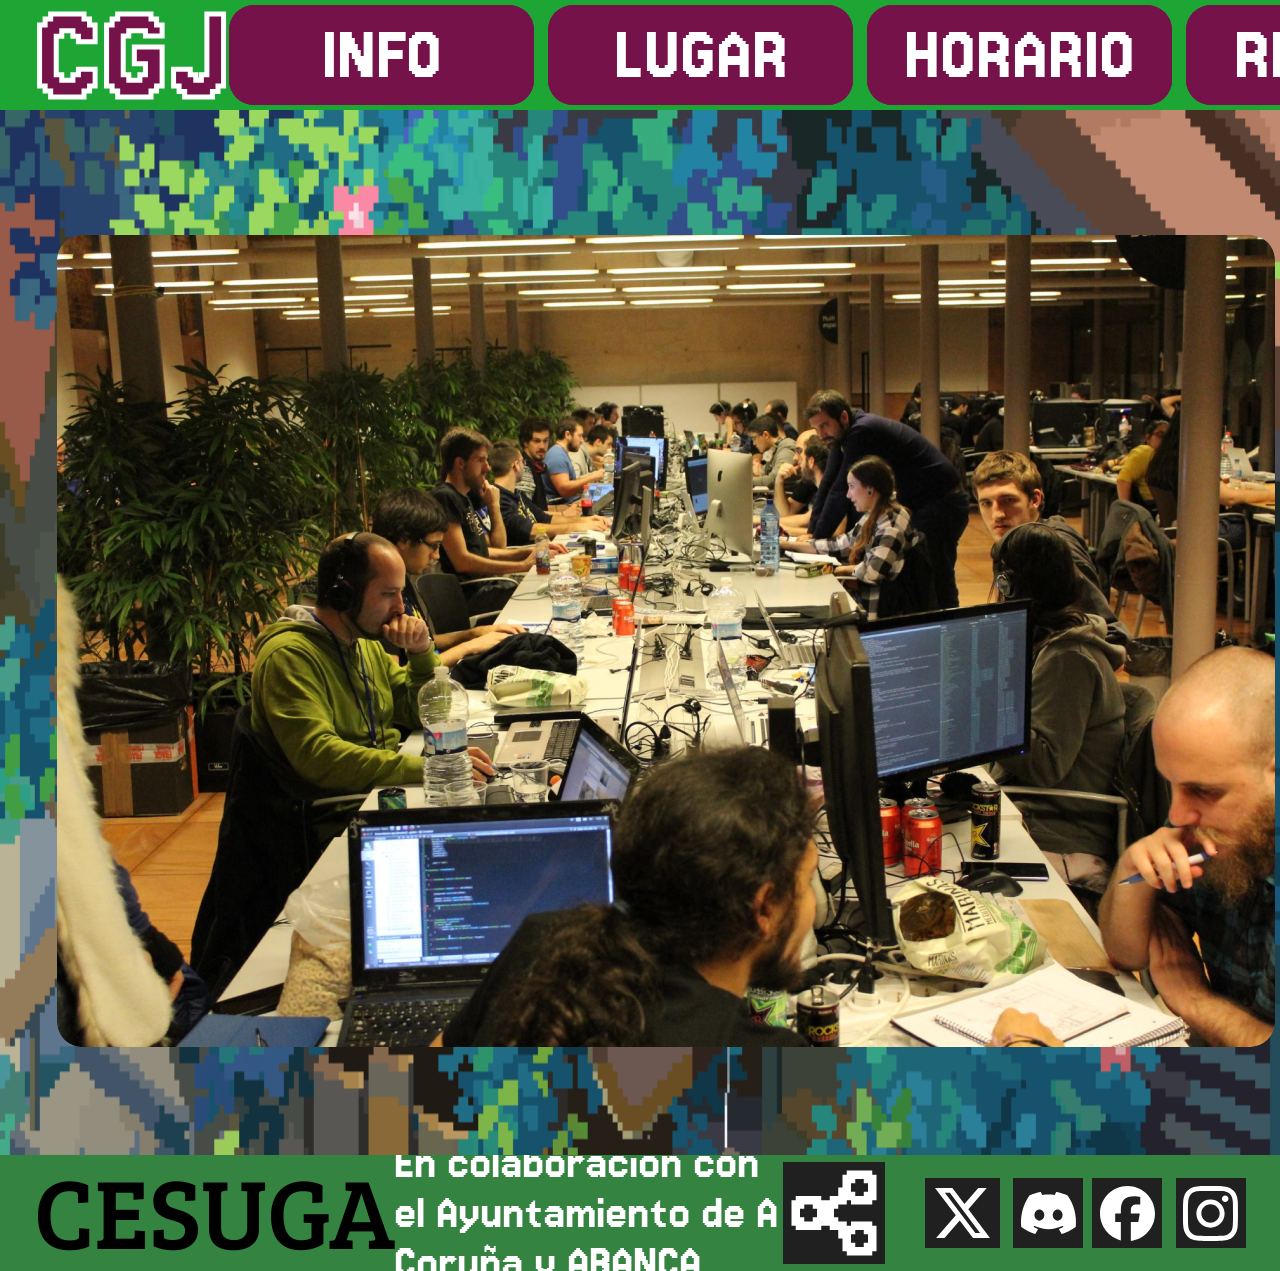
==== indexinfo.html @ c205cd02 "ahora si" ====
<!DOCTYPE html>
<html lang="en">
<head>
  <meta charset="UTF-8">
  <meta http-equiv="X-UA-Compatible" content="IE=edge">
  <meta name="viewport" content="width=device-width, initial-scale=1.0">
  <link rel="stylesheet" href="./vars.css">
  <link rel="stylesheet" href="./style.css">
  <link href="https://fonts.googleapis.com/css2?family=Bree+Serif&family=Jersey+15&display=swap" rel="stylesheet">

  
  <style>
   a,
   button,
   input,
   select,
   h1,
   h2,
   h3,
   h4,
   h5,
   * {
       box-sizing: border-box;
       margin: 0;
       padding: 0;
       border: none;
       text-decoration: none;
       background: none;
   
       -webkit-font-smoothing: antialiased;
   }
   
   menu, ol, ul {
       list-style-type: none;
       margin: 0;
       padding: 0;
   }
   </style>
  <title>Document</title>
</head>
<body>
  <div class="lugar">
    <div class="cabecera">
      <div class="frame-2">
        <a href="index.html" class="frame-2"><div class="cgj">CGJ</div></a>
      </div>
      <div class="botones-navegacion">
        <div class="boton-info">
          <a href="indexinfo.html" class="boton-info"><div class="info">INFO</div></a>
        </div>
        <div class="boton-lugar">
          <a href="indexlugar.html" class="boton-lugar"><div class="lugar">LUGAR</div></a>
        </div>
        <div class="boton-horario">
          <a href="indexhorario.html." class="boton-horario"><div class="horario">HORARIO</div></a>
        </div>
        <div class="boton-reglas">
          <a href="indexreglas.html" class="boton-reglas"><div class="reglas">REGLAS</div></a>
        </div>
      </div>
    </div>
    <div class="cuerpolugar">
      <img
        class="fondo2"
        src="fondo2.gif"
      />
      <div class="titulo" style=" left: 1400px; top: 20%;">¿Qué es CESUGameJam?</div>
      <div
        class="texto" style=" top: 25%"
      >
        La CESUGameJam es un evento para creadores de videojuegos en los que los participantes se juntarán en
        equipos y trabajarán juntos para desarollar un videojuego en un un fin de semana.
      </div>
      <div
        class="texto" style=" top:30%"
      >
        Los participantes deberán experimentar y adaptarse a las temáticas propuestas para conseguir
        crear un videojuego creativo y único. ¿A qué estás esperando? ¡Apúntate ya!
      </div>
      <img class="image-9" src="image-90.png" />
    </div>
    <div class="pie-de-pagina-lugar">
      <div class="cesuga-logo">
        <span>
          <span class="cesuga-logo-span">CESUGA</span>
        </span>
      </div>
      <div class="en-colaboraci-n-con-el-ayuntamiento-de-a-coru-a-y-abanca">
        En colaboración con el Ayuntamiento de A Coruña y ABANCA.
      </div>
      <div class="botones-rrss">
        <img class="boton-compartir" src="boton-compartir0.svg" />
        <a href="https://www.facebook.com/?locale=es_ES"><img class="boton-facebook" src="boton-facebook0.svg"/></a>
        <a href="https://x.com/"><img class="boton-x" src="boton-x0.svg" /></a>
        <a href="https://discord.com/"><img class="boton-discord" src="boton-discord0.svg" /></a>
        <div class="boton-insta">
          <a href="https://www.instagram.com/?hl=es"><img class="social-icons" src="social-icons0.svg" /></a>
        </div>
    </div>
  </div>
</body>
</html>
---- vars.css ----
/* Figma Styles of your File */
:root {
  /* Colors */
  /* Fonts */
  /* Effects */
}
/* Figma Color Variables of your File */
---- style.css ----
cuerpo{
  background-image: url("fondo2.gif");
}
.home,
.home * {
  box-sizing: border-box;
}
.home {
  background: #ffffff;
  display: flex;
  flex-direction: column;
  gap: 0px;
  align-items: center;
  justify-content: flex-start;
  height: 1271px;
  position: relative;
  overflow: hidden;
  aspect-ratio: auto;
}
.cabecera {
  background: #1ea635;
  padding: 10px 34px 10px 34px;
  display: flex;
  flex-direction: row;
  align-items: center;
  justify-content: space-between;
  flex-shrink: 0;
  width: 100%;
  height: 110px;
  position: relative;
}
.frame-2 {
  display: flex;
  flex-direction: row;
  gap: 10px;
  align-items: center;
  justify-content: center;
  flex-shrink: 0;
  position: relative;
}
.cgj {
  color: #76124a;
  text-align: left;
  font-family: "Jersey 15", sans-serif;
  -webkit-text-stroke: 5px #ffffff;
  font-size: 150px;
  font-weight: 400;
  position: relative;
}
.fondohome{
  width: 110%;
  height: 120%;
  background-image: url("fondohome.gif");
  background-size: cover;
  background-position: center;
  clip-path: inset(50px 65px 50px 65px);
  position: absolute;
  margin-top: -50px;
  margin-left: -90px;
}
.fondo2{
  width: 100%;
  height: 180%;
  background-image: url("fondo2.gif");
  background-size: cover;
  background-position: center;
  position: absolute;
  clip-path: inset(0px 0px 200px 0px);
  z-index: -1;
}
.botones-navegacion {
  display: flex;
  flex-direction: row;
  gap: 14px;
  align-items: center;
  justify-content: flex-start;
  flex-shrink: 0;
  position: relative;
}
.boton-info {
  background: #76124a;
  border-radius: 25px;
  padding: 10px;
  display: flex;
  flex-direction: row;
  gap: 10px;
  align-items: center;
  justify-content: center;
  flex-shrink: 0;
  width: 305px;
  height: 100px;
  position: relative;
}
.info {
  color: #ffffff;
  text-align: left;
  font-family: "Jersey 15", sans-serif;
  font-size: 80px;
  font-weight: 400;
  position: relative;
}
.boton-lugar {
  background: #76124a;
  border-radius: 25px;
  padding: 10px;
  display: flex;
  flex-direction: row;
  gap: 10px;
  align-items: center;
  justify-content: center;
  flex-shrink: 0;
  width: 305px;
  height: 100px;
  position: relative;
  font-family: "Jersey 15", sans-serif;
}
.lugar {
  color: #ffffff;
  text-align: left;
  font-family: "Jersey 15", sans-serif;
  font-size: 80px;
  font-weight: 400;
  position: relative;
}
.boton-horario {
  background: #76124a;
  border-radius: 25px;
  padding: 10px;
  display: flex;
  flex-direction: row;
  gap: 10px;
  align-items: center;
  justify-content: center;
  flex-shrink: 0;
  width: 305px;
  height: 100px;
  position: relative;
}
.horario {
  color: #ffffff;
  text-align: left;
  font-family: "Jersey 15", sans-serif;
  font-size: 80px;
  font-weight: 400;
  position: relative;
}
.boton-reglas {
  background: #76124a;
  border-radius: 25px;
  padding: 10px;
  display: flex;
  flex-direction: row;
  gap: 10px;
  align-items: center;
  justify-content: center;
  flex-shrink: 0;
  width: 305px;
  height: 100px;
  position: relative;
}
.reglas {
  color: #ffffff;
  text-align: left;
  font-family: "Jersey 15", sans-serif;
  font-size: 80px;
  font-weight: 400;
  position: relative;
}
.cuerpo {
  background: #2f5d2f;
  flex-shrink: 0;
  width: 100%;
  height: 1045px;
  position: relative;
  overflow: hidden;
}

.cuerpolugar {
  flex-shrink: 0;
  width: 100%;
  height: 1045px;
  position: relative;
  overflow: hidden;
  margin: 0;
  padding: 0;
}
.cuerporeglas {
  flex-shrink: 0;
  width: 100%;
  height: 100%;
  position: relative;
  overflow: hidden;
  margin: 0;
  padding: 0;
}
.arte-central {
  position: absolute;
  inset: 0;
}
.logo-cesugamejam-1 {
  width: 1000px;
  height: 906px;
  position: absolute;
  left: 777px;
  top: 40px;
  object-fit: cover;
  aspect-ratio: 1000/906;
}
.boton-reserva {
  background: #76124a;
  border-radius: 25px;
  padding: 10px;
  display: flex;
  flex-direction: row;
  gap: 10px;
  align-items: center;
  justify-content: center;
  width: 552px;
  height: 125px;
  position: absolute;
  left: 1004px;
  top: 800px;
}
.reserva-ya {
  border-style: solid;
  border-color: transparent;
  border-width: 1px;
  flex-shrink: 0;
  width: 557px;
  height: 120px;
  position: absolute;
  left: 20px;
  top: 5px;
}
.reserva-ya2 {
  color: #ffffff;
  text-align: left;
  font-family: "Jersey 15", sans-serif;
  font-size: 120px;
  font-weight: 400;
  position: absolute;
  right: 4.13%;
  left: 0%;
  width: 95.87%;
  bottom: 0%;
  top: 0%;
  height: 100%;
}
.cesu-game-jam-2026 {
  color: #76124a;
  text-align: left;
  font-family: "Jersey 15", sans-serif;
  font-size: 300px;
  letter-spacing: -0.04em;
  font-weight: 400;
  position: absolute;
  left: 261px;
  top: 550px;
  -webkit-text-stroke: 10px #ffffff;
}
.pie-de-pagina {
  background: #348341;
  padding: 10px 34px 10px 34px;
  display: flex;
  flex-direction: row;
  align-items: center;
  justify-content: space-between;
  flex-shrink: 0;
  width: 100%;
  height: 120px;
  position: relative;
}
.pie-de-pagina-lugar {
  background: #348341;
  padding: 10px 34px 10px 34px;
  display: flex;
  flex-direction: row;
  align-items: center;
  justify-content: space-between;
  flex-shrink: 0;
  width: 100%;
  height: 116px;
  position:relative;
  overflow-y: hidden;
}
.cesuga-logo {
  color: #000000;
  text-align: left;
  font-family: "Bree Serif", sans-serif;
  font-size: 100px;
  letter-spacing: 0undefined;
  font-weight: 400;
  position: relative;
  width: 360px;
  height: 144px;
  -webkit-text-stroke: 10px rgba(255, 255, 255, 0);
}
.cesuga-logo-span {
}
.cesuga-logo-span2 {
  letter-spacing: -0.06em;
}
.en-colaboraci-n-con-el-ayuntamiento-de-a-coru-a-y-abanca {
  color: #ffffff;
  text-align: left;
  font-family: "Jersey 15", sans-serif;
  font-size: 50px;
  font-weight: 400;
  position: relative;
  -webkit-text-stroke: 10px rgba(255, 255, 255, 0);
}
.texto {
  color: #ffffff;
  width: 900px;
  text-align: left;
  font-family: "Jersey 15", sans-serif;
  font-size: 50px;
  font-weight: 400;
  position: relative;
  left:1400px;
  break-after: auto;
}
.texto-horario {
  color: #ffffff;
  width: 900px;
  text-align: left;
  font-family: "Jersey 15", sans-serif;
  font-size: 50px;
  font-weight: 400;
  position: relative;
  left:1400px;
  break-after: auto;
  text-align: center;
}
.texto-reglas {
  color: #ffffff;
  width: 1800px;
  text-align: left;
  font-family: "Jersey 15", sans-serif;
  font-size: 40px;
  font-weight: 400;
  position: relative;
  break-after: auto;
  white-space: pre-line;
  text-align: center;
  line-height: 1.8;
  left: 15%;
}
.titulo {
  color: #ffffff;
  width: 900px;
  text-align: left;
  font-family: "Jersey 15", sans-serif;
  font-size: 100px;
  font-weight: 400;
  position: relative;
  left:1400px;
  break-after: auto;
  text-align: center;
}
.subtitulo {
  color: #ffffff;
  width: 900px;
  text-align: left;
  font-family: "Jersey 15", sans-serif;
  font-size: 60px;
  font-weight: 400;
  position: relative;
  left:1400px;
  text-align: center;
}
.image-9 {
  border-radius: 25px;
  width: 1218px;
  height: 812px;
  position: absolute;
  left: 57px;
  top: 125px;
  object-fit: cover;
  aspect-ratio: 3/2;
}
.botones-rrss {
  flex-shrink: 0;
  width: 463px;
  height: 116px;
  position: relative;
}
.boton-compartir {
  width: 102px;
  height: 102px;
  position: absolute;
  left: 0px;
  top: 50%;
  translate: 0 -50%;
  overflow: visible;
  aspect-ratio: 1;
}
.boton-facebook {
  width: 15.12%;
  height: 60.34%;
  position: absolute;
  right: 18.14%;
  left: 66.74%;
  bottom: 19.83%;
  top: 19.83%;
  overflow: visible;
}
.boton-x {
  display: flex;
  flex-direction: column;
  gap: 10px;
  align-items: flex-start;
  justify-content: flex-start;
  width: 16.2%;
  height: 60.34%;
  position: absolute;
  right: 53.13%;
  left: 30.67%;
  bottom: 19.83%;
  top: 19.83%;
  overflow: visible;
}
.boton-discord {
  width: 15.12%;
  height: 60.34%;
  position: absolute;
  right: 35.21%;
  left: 49.68%;
  bottom: 19.83%;
  top: 19.83%;
  overflow: visible;
}
.boton-insta {
  background: #202020;
  padding: 10px;
  width: 15.12%;
  height: 60.34%;
  position: absolute;
  right: 0%;
  left: 84.88%;
  bottom: 19.83%;
  top: 19.83%;
}
.social-icons {
  width: 55px;
  height: 55px;
  position: absolute;
  left: 7px;
  top: 8px;
  overflow: visible;
  aspect-ratio: 1;
}
.jersey-15-regular {
  font-family: "Jersey 15", sans-serif;
  font-weight: 400;
  font-style: normal;
}
.bree-serif-regular {
  font-family: "Bree Serif", serif;
  font-weight: 400;
  font-style: normal;
}
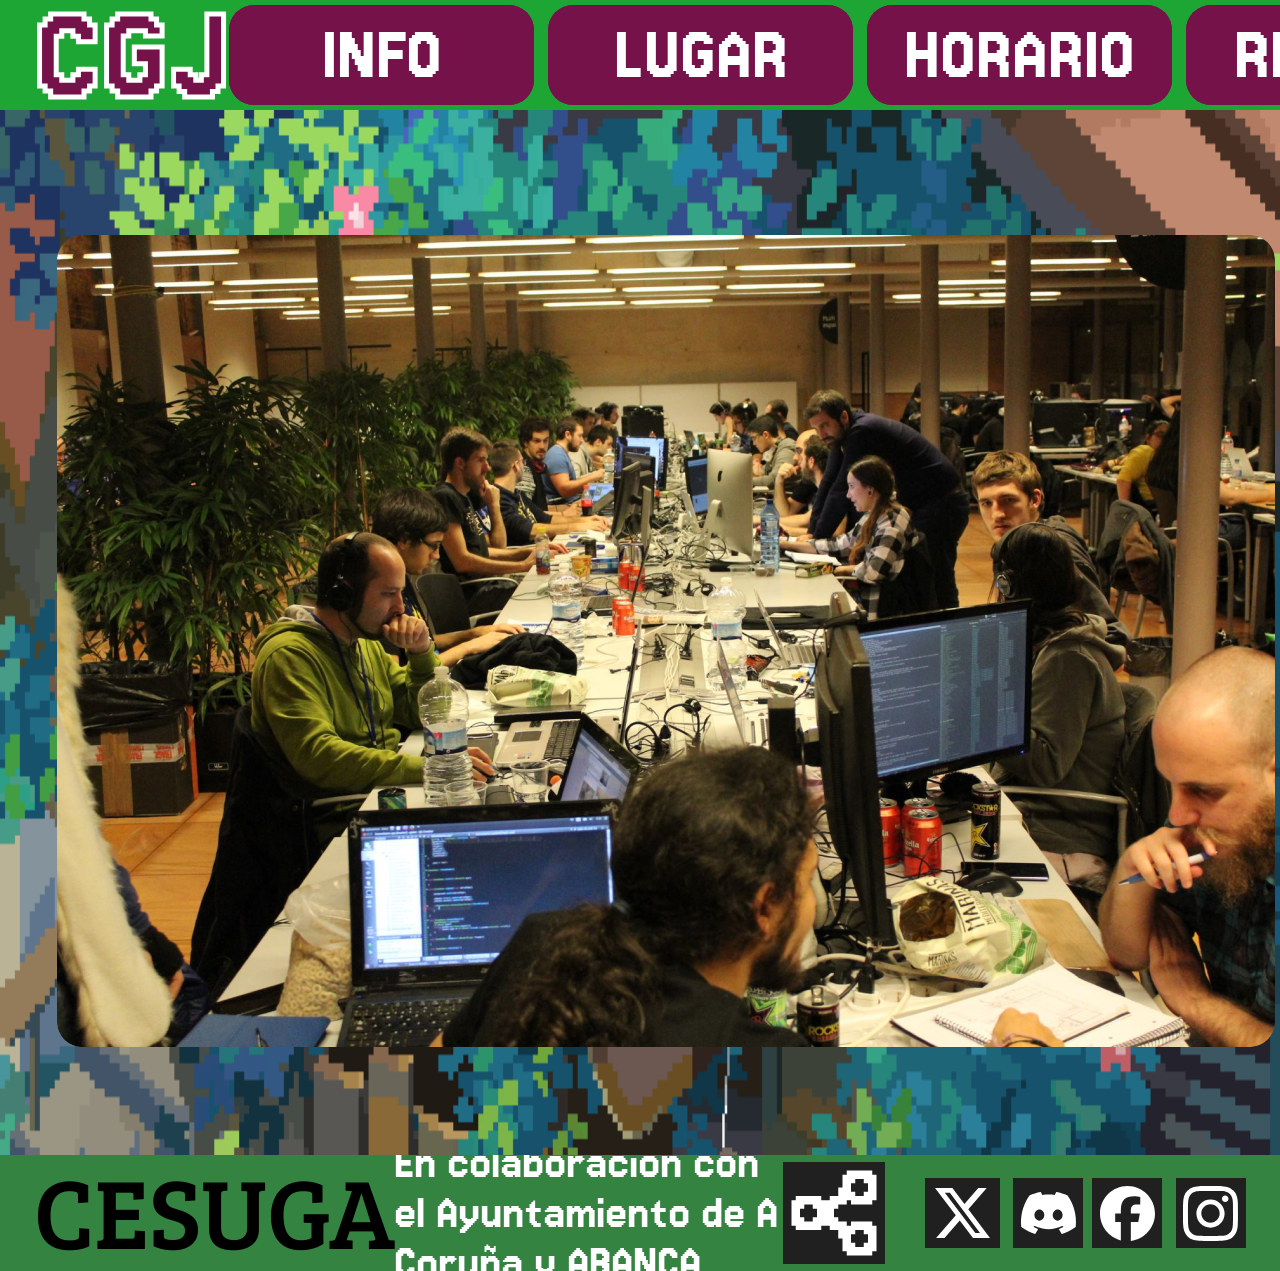
==== commit 2ecfd7d7: "Fix link to indexhorario.html in indexinfo.html" ====
--- a/indexinfo.html
+++ b/indexinfo.html
@@ -52,7 +52,7 @@
           <a href="indexlugar.html" class="boton-lugar"><div class="lugar">LUGAR</div></a>
         </div>
         <div class="boton-horario">
-          <a href="indexhorario.html." class="boton-horario"><div class="horario">HORARIO</div></a>
+          <a href="indexhorario.html" class="boton-horario"><div class="horario">HORARIO</div></a>
         </div>
         <div class="boton-reglas">
           <a href="indexreglas.html" class="boton-reglas"><div class="reglas">REGLAS</div></a>
@@ -99,4 +99,4 @@
     </div>
   </div>
 </body>
-</html>+</html>
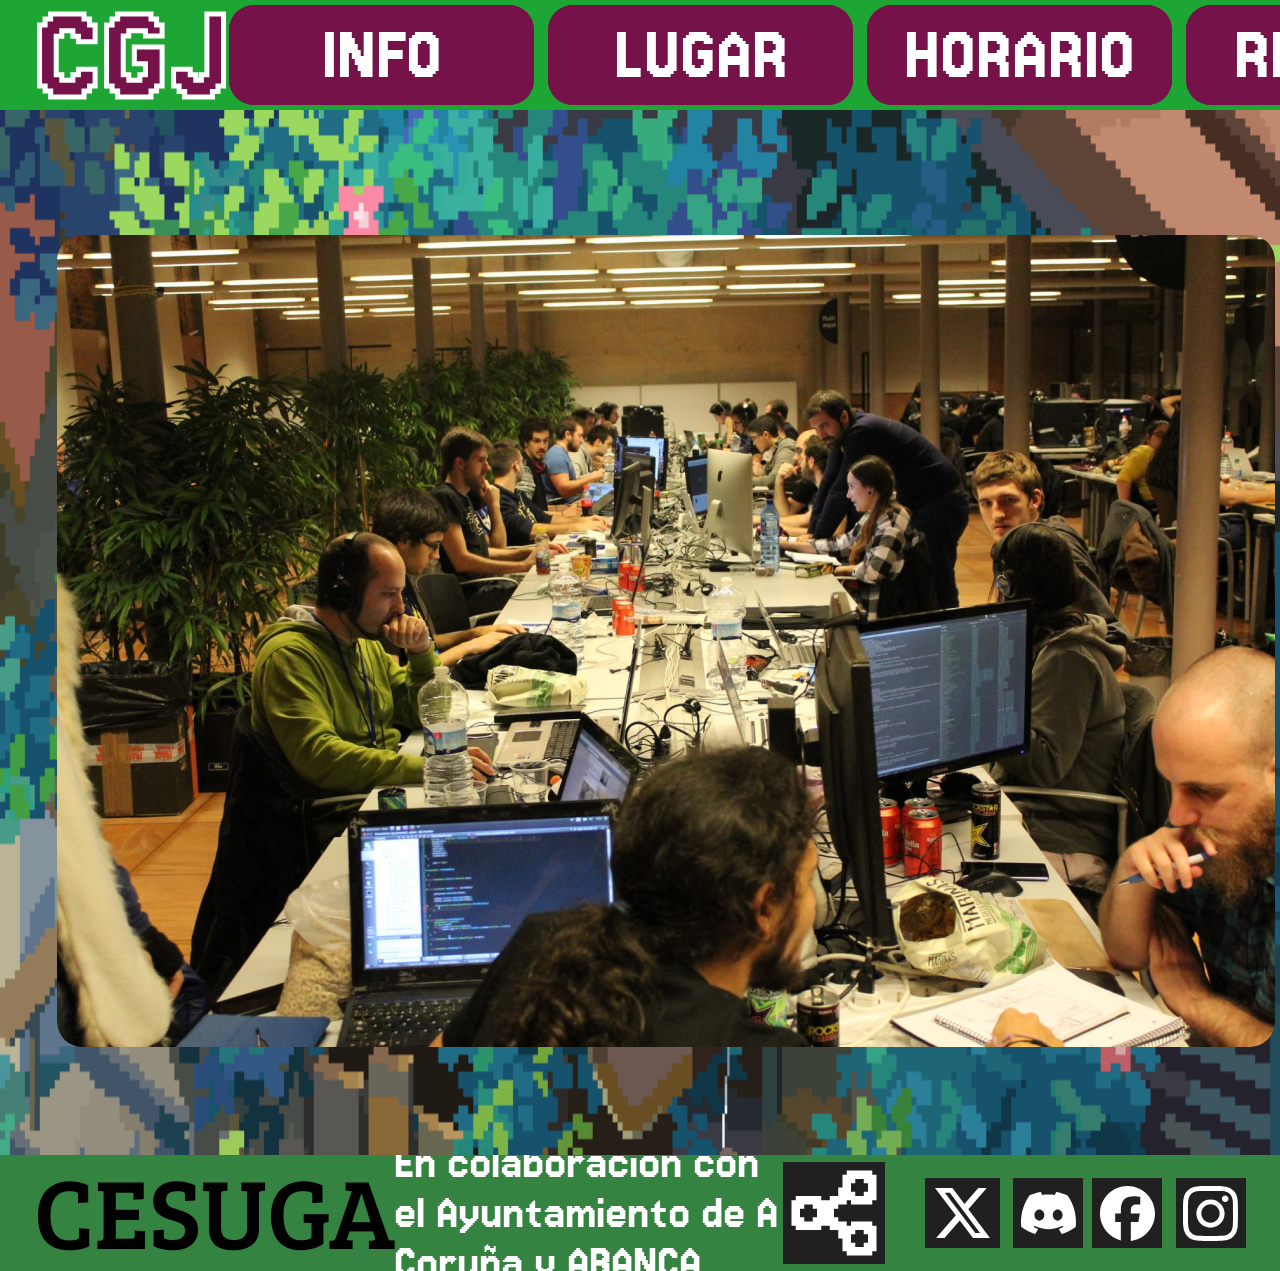
==== commit f863bab6: "Arreglada pagina "horario" eliminado el . sobrante en indexhorario.html." ====
--- a/indexinfo.html
+++ b/indexinfo.html
@@ -99,4 +99,4 @@
     </div>
   </div>
 </body>
-</html>
+</html>
